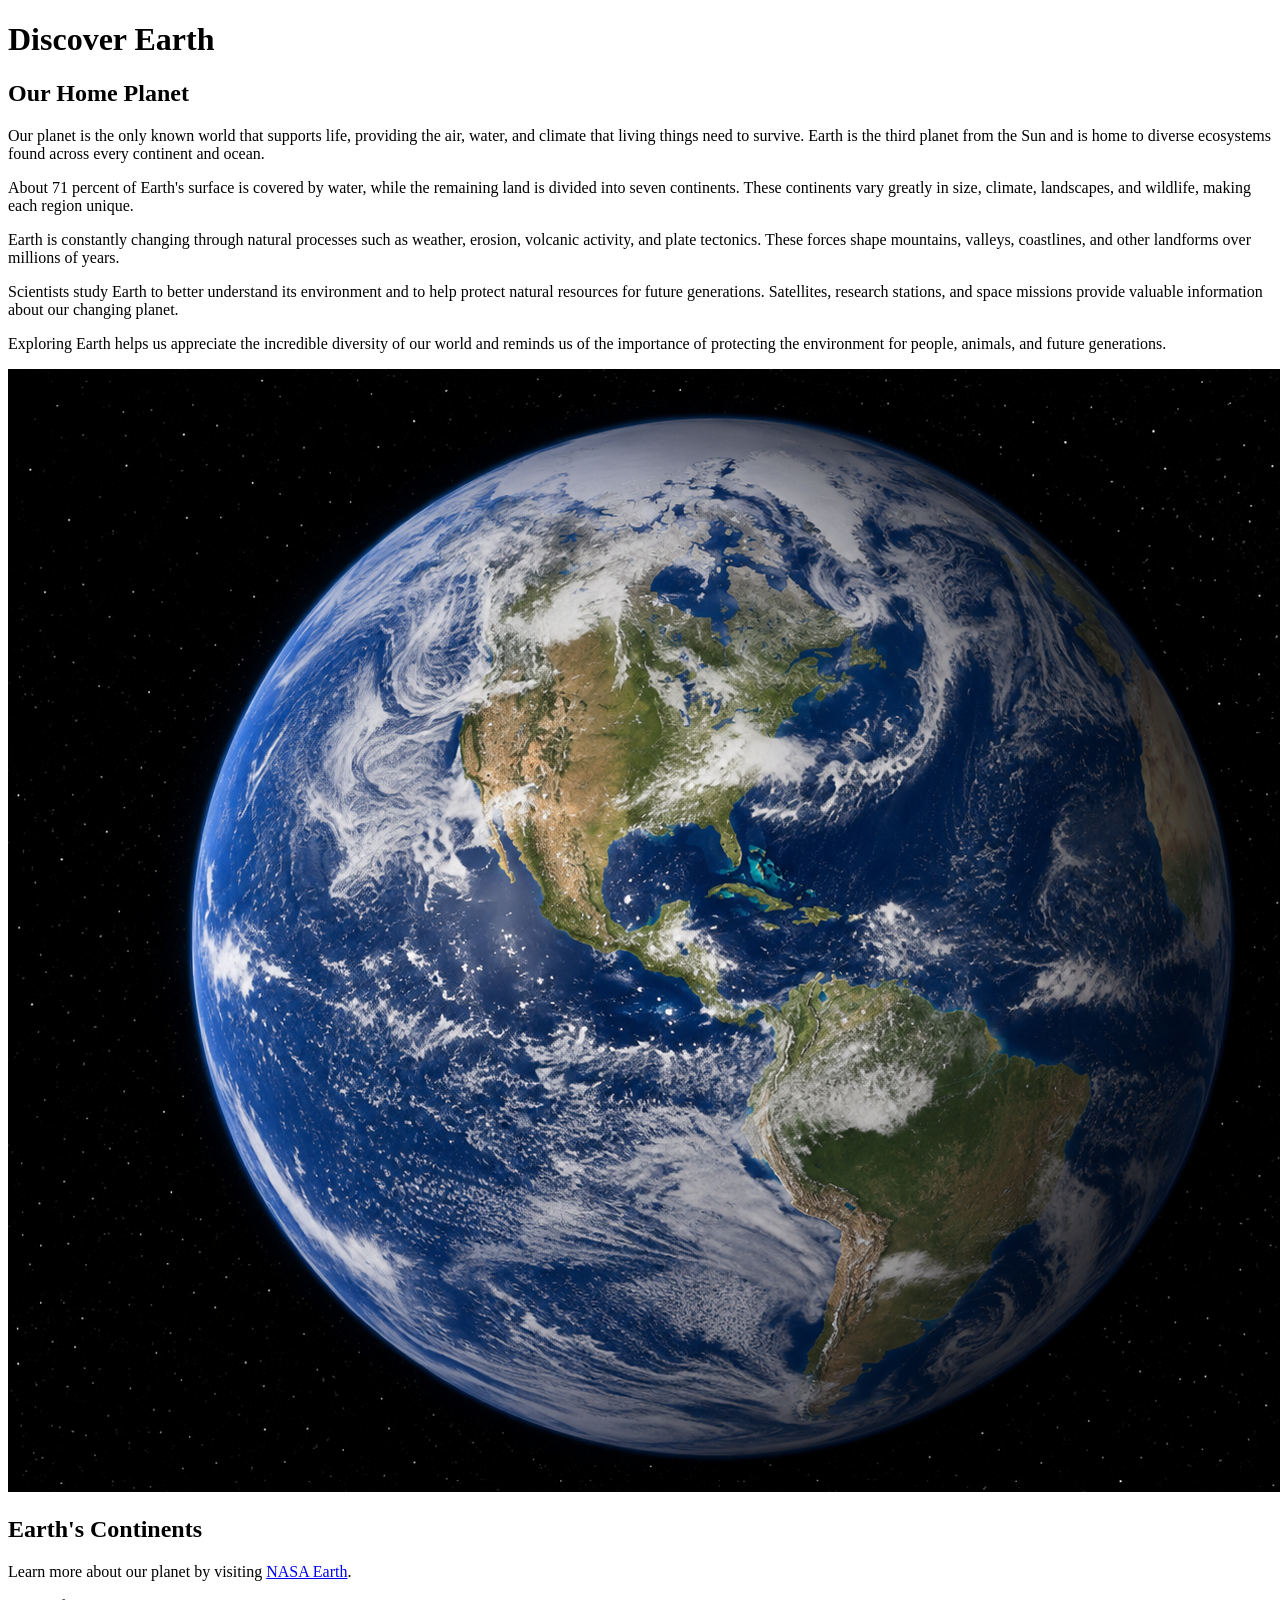
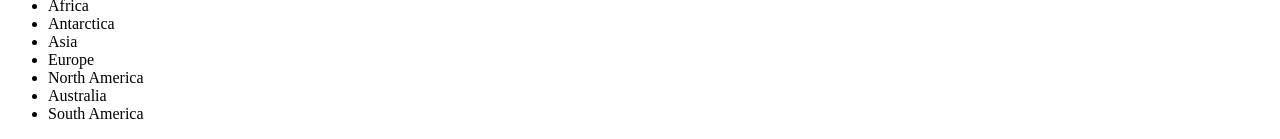
==== lab1-4/index.html @ d9dfb321 "work" ====
<!DOCTYPE html>
<html lang="en">
<head>
    <meta charset="UTF-8">
    <title>Discover Earth</title>
   <link rel="stylesheet" href="../css/style.css">
</head>
<body>

    <h1>Discover Earth</h1>

    <h2>Our Home Planet</h2>

    <p>Our planet is the only known world that supports life, providing the air, water, and climate that living things need to survive. Earth is the third planet from the Sun and is home to diverse ecosystems found across every continent and ocean.</p>

    <p>About 71 percent of Earth's surface is covered by water, while the remaining land is divided into seven continents. These continents vary greatly in size, climate, landscapes, and wildlife, making each region unique.</p>

    <p>Earth is constantly changing through natural processes such as weather, erosion, volcanic activity, and plate tectonics. These forces shape mountains, valleys, coastlines, and other landforms over millions of years.</p>

    <p>Scientists study Earth to better understand its environment and to help protect natural resources for future generations. Satellites, research stations, and space missions provide valuable information about our changing planet.</p>

    <p>Exploring Earth helps us appreciate the incredible diversity of our world and reminds us of the importance of protecting the environment for people, animals, and future generations.</p>

    <img src="images/earth_from_space.png"
         alt="Planet Earth viewed from space. Photo courtesy of NASA.">

    <h2>Earth's Continents</h2>

    <p>
        Learn more about our planet by visiting
        <a href="https://science.nasa.gov/earth/">NASA Earth</a>.
    </p>

    <ul>
        <li>Africa</li>
        <li>Antarctica</li>
        <li>Asia</li>
        <li>Europe</li>
        <li>North America</li>
        <li>Australia</li>
        <li>South America</li>
    </ul>

</body>
</html>
---- css/style.css ----
/* ==========================================
   Applied Lab 1-4: CSS Foundations — Start Here
   ========================================== */
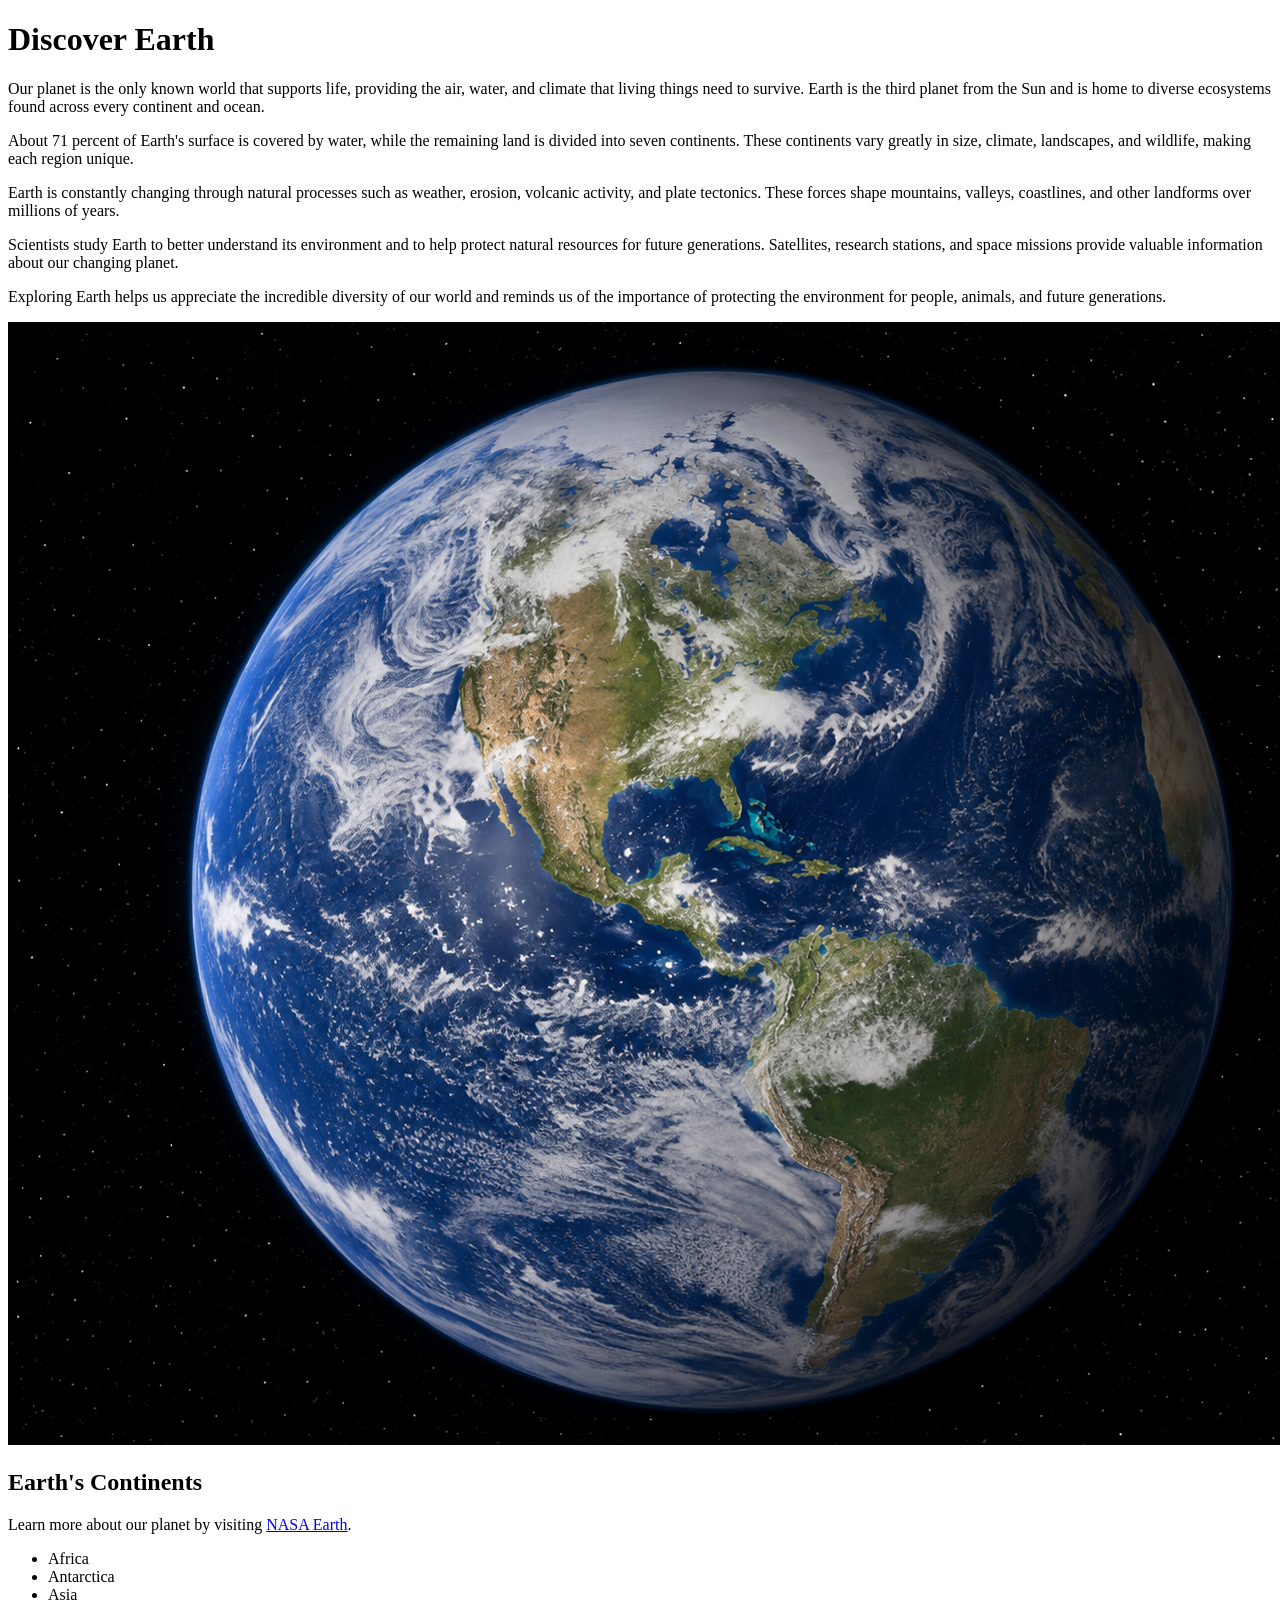
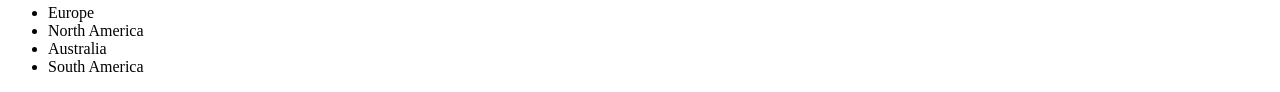
==== commit c0932e8c: "4 work" ====
--- a/lab1-4/index.html
+++ b/lab1-4/index.html
@@ -3,14 +3,10 @@
 <head>
     <meta charset="UTF-8">
     <title>Discover Earth</title>
-   <link rel="stylesheet" href="../css/style.css">
+    <link rel="stylesheet" href="../css/style.css"> 
 </head>
 <body>
-
-    <h1>Discover Earth</h1>
-
-    <h2>Our Home Planet</h2>
-
+    <h1>Discover Earth</h1><link rel="stylesheet" href="../css/style.css">
     <p>Our planet is the only known world that supports life, providing the air, water, and climate that living things need to survive. Earth is the third planet from the Sun and is home to diverse ecosystems found across every continent and ocean.</p>
 
     <p>About 71 percent of Earth's surface is covered by water, while the remaining land is divided into seven continents. These continents vary greatly in size, climate, landscapes, and wildlife, making each region unique.</p>
@@ -40,6 +36,6 @@
         <li>Australia</li>
         <li>South America</li>
     </ul>
-
+<link rel="stylesheet" href="../css/style.css">
 </body>
 </html>
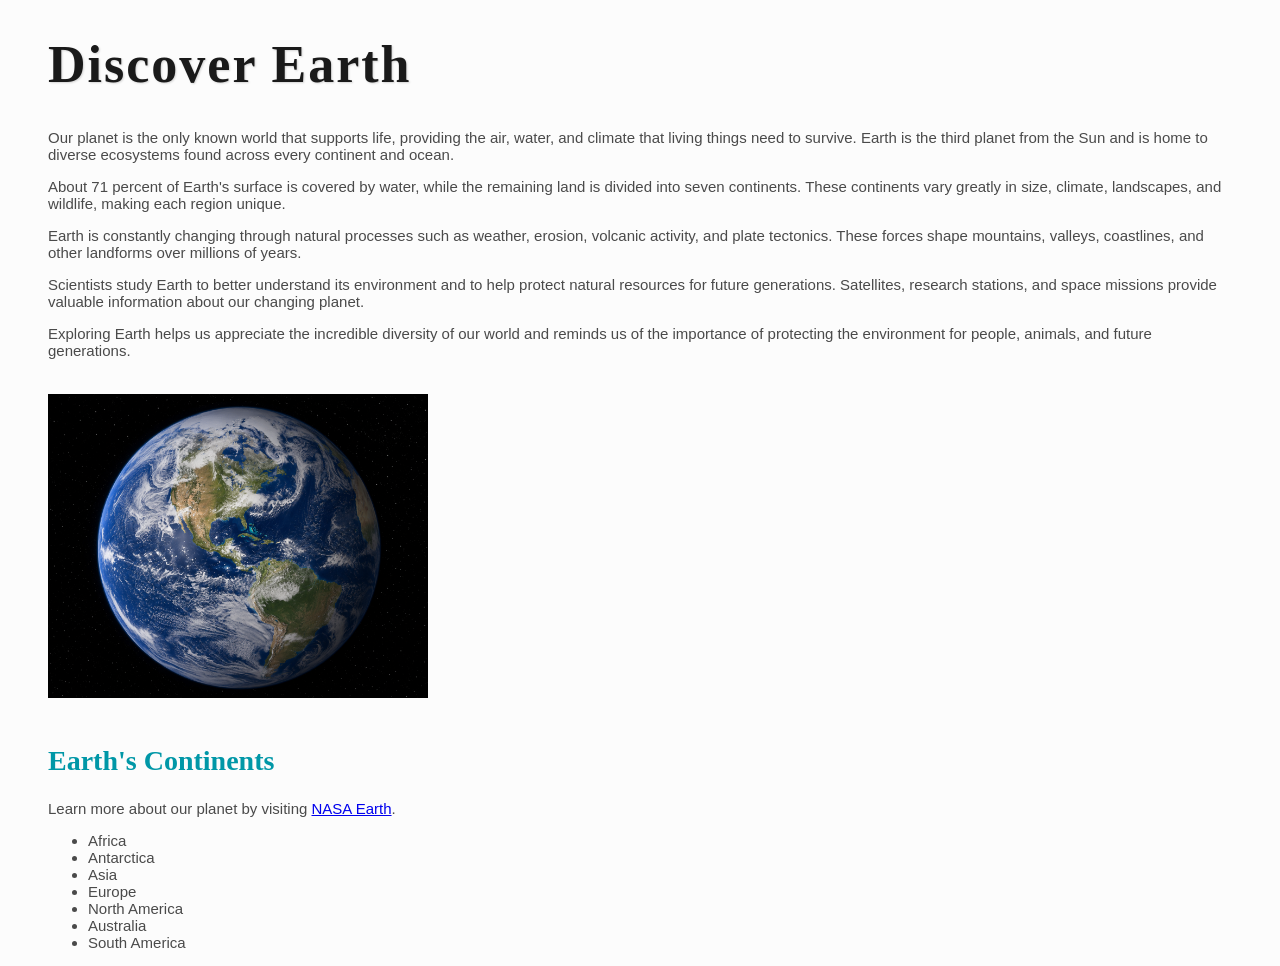
==== commit 14ec1d4f: "1 work" ====
--- a/lab1-4/index.html
+++ b/lab1-4/index.html
@@ -3,7 +3,7 @@
 <head>
     <meta charset="UTF-8">
     <title>Discover Earth</title>
-    <link rel="stylesheet" href="../css/style.css"> 
+    <link rel="stylesheet" href="style.css">
 </head>
 <body>
     <h1>Discover Earth</h1><link rel="stylesheet" href="../css/style.css">
@@ -36,6 +36,8 @@
         <li>Australia</li>
         <li>South America</li>
     </ul>
-<link rel="stylesheet" href="../css/style.css">
+    <style>
+
+</style>
 </body>
 </html>
--- a/lab1-4/style.css
+++ b/lab1-4/style.css
@@ -0,0 +1,29 @@
+body {
+    background-color: FCFCFC;
+    color: #4A4A4A;
+    font-family: Verdana, Ariel, sans-serif;
+    font-size: 15px;
+    padding-left: 40px;
+    padding-right: 40px;
+     background-color: #FCFCFC;
+    }
+h1{
+     font-family: georgia, "Times New Roman", serif;
+    font-size: 52px;
+    color: #1a1a1a;
+    letter-spacing: 2px;
+    text-shadow: 1px 1px 2px #D5D5D5
+}
+h2{
+     font-family: georgia, "Times New Roman", serif;
+    font-size: 28px;
+    color: #0097A7;}
+img {
+    width:380px;
+    border: 2px;
+    border-color: #0097A7;
+    margin-top: 20px;
+    margin-bottom: 20px;
+    margin-left: 0px;
+    margin-right: 0px;
+}
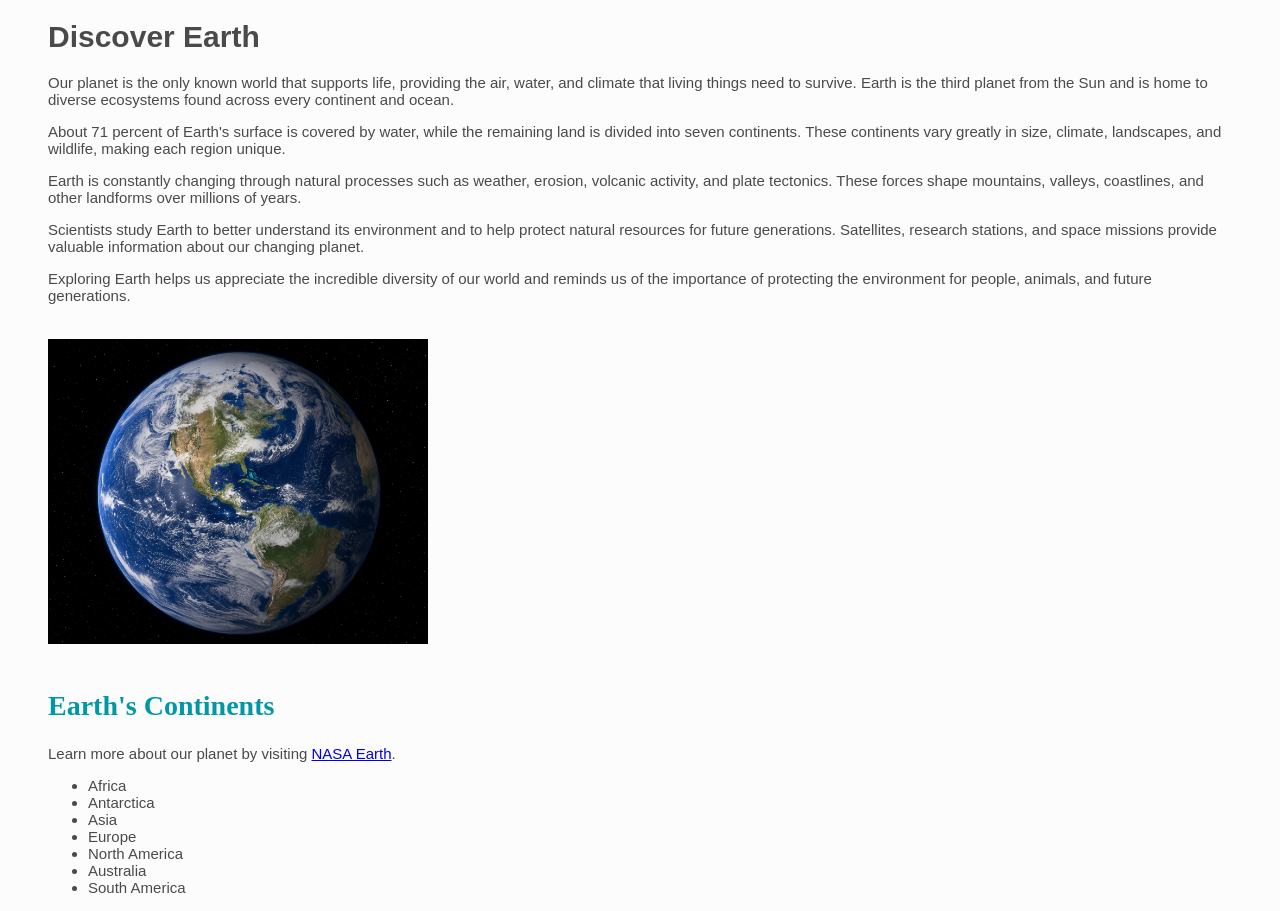
==== commit f25fadde: "work" ====
--- a/lab1-4/index.html
+++ b/lab1-4/index.html
@@ -1,9 +1,9 @@
 <!DOCTYPE html>
 <html lang="en">
 <head>
+    <link rel="stylesheet"href="style.css">
     <meta charset="UTF-8">
     <title>Discover Earth</title>
-    <link rel="stylesheet" href="style.css">
 </head>
 <body>
     <h1>Discover Earth</h1><link rel="stylesheet" href="../css/style.css">
@@ -36,8 +36,7 @@
         <li>Australia</li>
         <li>South America</li>
     </ul>
-    <style>
 
-</style>
+<link rel="stylesheet"href="style.css">
 </body>
 </html>
--- a/lab1-4/style.css
+++ b/lab1-4/style.css
@@ -7,17 +7,20 @@
     padding-right: 40px;
      background-color: #FCFCFC;
     }
-h1{
+
+h   1{
      font-family: georgia, "Times New Roman", serif;
     font-size: 52px;
     color: #1a1a1a;
     letter-spacing: 2px;
     text-shadow: 1px 1px 2px #D5D5D5
 }
-h2{
-     font-family: georgia, "Times New Roman", serif;
+
+h2  {
+    font-family: georgia, "Times New Roman", serif;
     font-size: 28px;
     color: #0097A7;}
+
 img {
     width:380px;
     border: 2px;
--- a/lab1-4/style.css
+++ b/lab1-4/style.css
@@ -7,17 +7,20 @@
     padding-right: 40px;
      background-color: #FCFCFC;
     }
-h1{
+
+h   1{
      font-family: georgia, "Times New Roman", serif;
     font-size: 52px;
     color: #1a1a1a;
     letter-spacing: 2px;
     text-shadow: 1px 1px 2px #D5D5D5
 }
-h2{
-     font-family: georgia, "Times New Roman", serif;
+
+h2  {
+    font-family: georgia, "Times New Roman", serif;
     font-size: 28px;
     color: #0097A7;}
+
 img {
     width:380px;
     border: 2px;
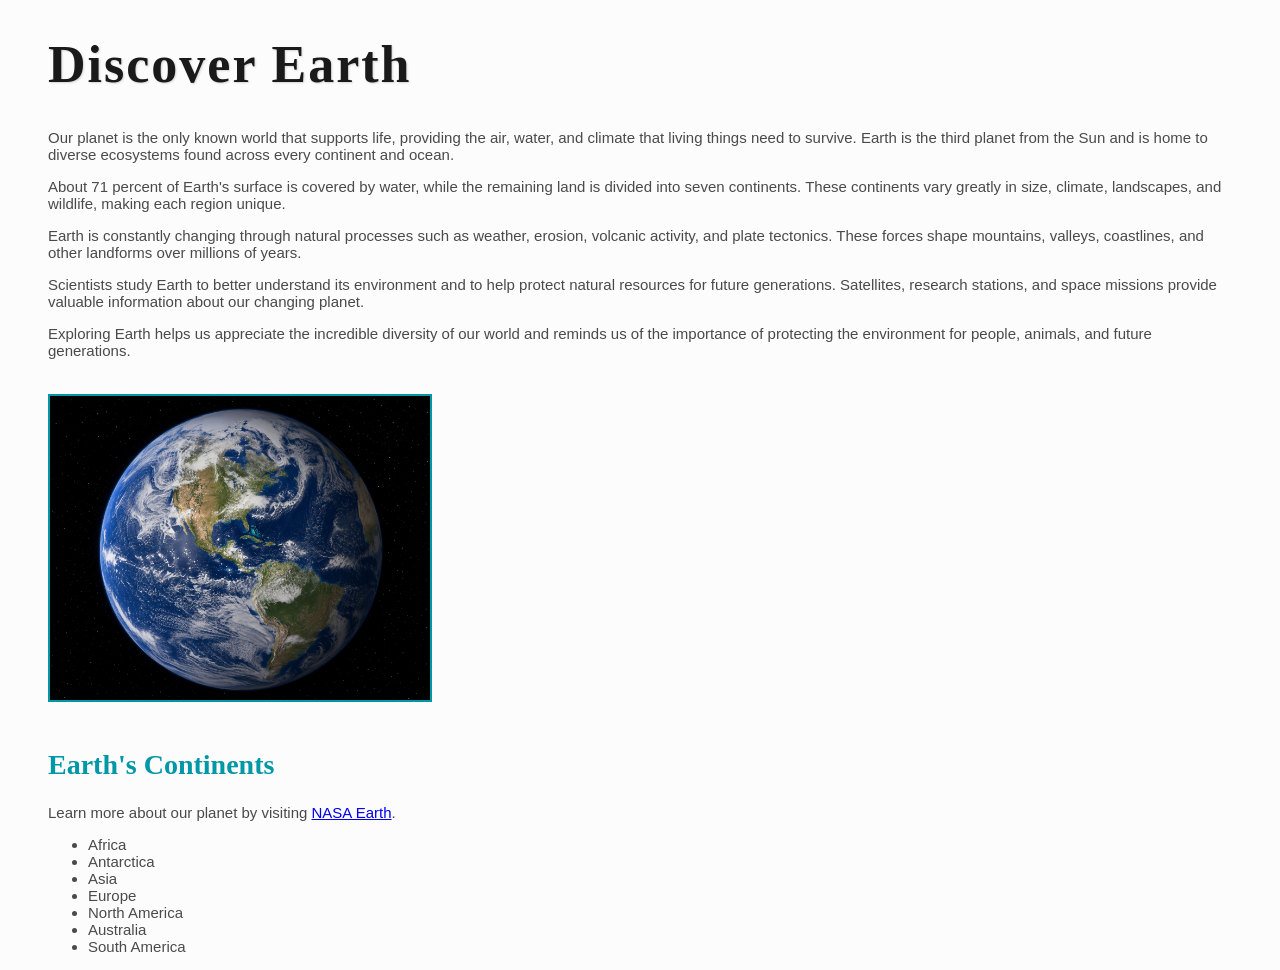
==== commit 1b505824: "rework" ====
--- a/lab1-4/index.html
+++ b/lab1-4/index.html
@@ -1,12 +1,12 @@
 <!DOCTYPE html>
 <html lang="en">
 <head>
-    <link rel="stylesheet"href="style.css">
+    <link rel="stylesheet" href="../css/style.css">
     <meta charset="UTF-8">
     <title>Discover Earth</title>
 </head>
 <body>
-    <h1>Discover Earth</h1><link rel="stylesheet" href="../css/style.css">
+    <h1>Discover Earth</h1>
     <p>Our planet is the only known world that supports life, providing the air, water, and climate that living things need to survive. Earth is the third planet from the Sun and is home to diverse ecosystems found across every continent and ocean.</p>
 
     <p>About 71 percent of Earth's surface is covered by water, while the remaining land is divided into seven continents. These continents vary greatly in size, climate, landscapes, and wildlife, making each region unique.</p>
@@ -37,6 +37,5 @@
         <li>South America</li>
     </ul>
 
-<link rel="stylesheet"href="style.css">
 </body>
 </html>
--- a/css/style.css
+++ b/css/style.css
@@ -0,0 +1,32 @@
+body {
+    background-color: FCFCFC;
+    color: #4A4A4A;
+    font-family: Verdana, Arial, sans-serif;
+    font-size: 15px;
+    padding-left: 40px;
+    padding-right: 40px;
+     background-color: #FCFCFC;
+    }
+
+h1 {
+     font-family: georgia, "Times New Roman", serif;
+    font-size: 52px;
+    color: #1a1a1a;
+    letter-spacing: 2px;
+    text-shadow: 1px 1px 2px #D5D5D5
+}
+
+h2 {
+    font-family: georgia, "Times New Roman", serif;
+    font-size: 28px;
+    color: #0097A7;}
+
+img {
+    width:380px;
+    border: 2px solid;
+    border-color: #0097A7;
+    margin-top: 20px;
+    margin-bottom: 20px;
+    margin-left: 0px;
+    margin-right: 0px;
+}
